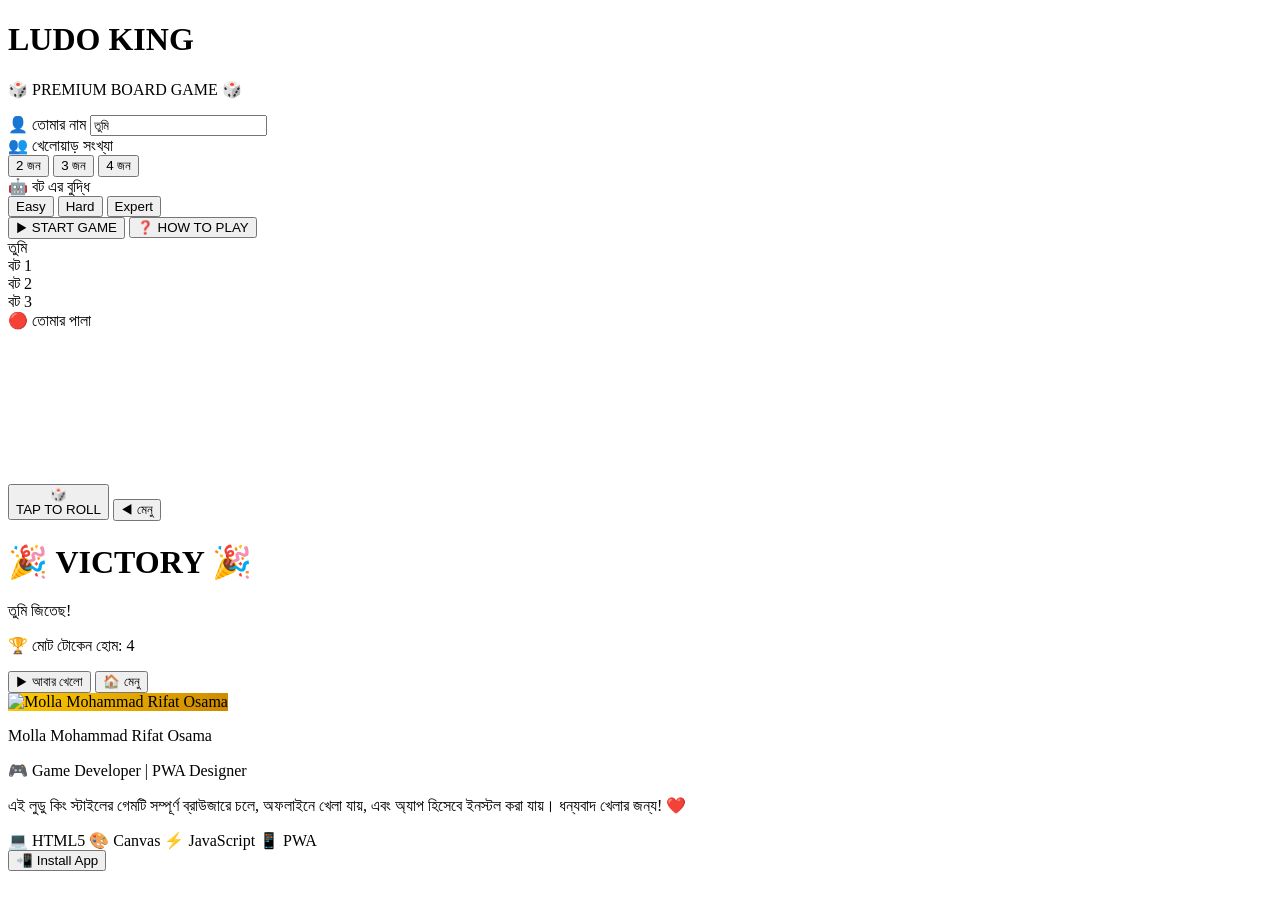
==== index.html @ ccd7d9f2 "Create index.html" ====
<!DOCTYPE html>
<html lang="bn">
<head>
  <meta charset="UTF-8">
  <meta name="viewport" content="width=device-width, initial-scale=1.0, user-scalable=no, maximum-scale=1.0">
  <meta name="theme-color" content="#1a0033">
  <meta name="apple-mobile-web-app-capable" content="yes">
  <meta name="apple-mobile-web-app-status-bar-style" content="black-translucent">
  <meta name="apple-mobile-web-app-title" content="Ludo King">
  <title>Ludo King - Premium Board Game</title>

  <link rel="icon" type="image/png" href="favicon-96x96.png" sizes="96x96" />
  <link rel="icon" type="image/svg+xml" href="favicon.svg" />
  <link rel="shortcut icon" href="favicon.ico" />
  <link rel="apple-touch-icon" sizes="180x180" href="apple-touch-icon.png" />
  <link rel="manifest" href="site.webmanifest" />

  <link rel="stylesheet" href="style.css">
</head>

<body>

<div class="app">

  <!-- ===== মেনু স্ক্রিন ===== -->
  <div id="menuScreen" class="screen">
    <div class="menu-bg-decor"></div>
    <h1 class="logo">
      <span class="logo-ludo">LUDO</span>
      <span class="logo-king">KING</span>
    </h1>
    <p class="subtitle">🎲 PREMIUM BOARD GAME 🎲</p>

    <div class="name-input-group">
      <label>👤 তোমার নাম</label>
      <input type="text" id="playerNameInput" maxlength="12" placeholder="Player 1" value="তুমি">
    </div>

    <div class="menu-group">
      <label>👥 খেলোয়াড় সংখ্যা</label>
      <div class="row" id="playerCountRow">
        <button class="chip" data-count="2">2 জন</button>
        <button class="chip active" data-count="3">3 জন</button>
        <button class="chip" data-count="4">4 জন</button>
      </div>
    </div>

    <div class="menu-group">
      <label>🤖 বট এর বুদ্ধি</label>
      <div class="row" id="botLevelRow">
        <button class="chip active" data-level="easy">Easy</button>
        <button class="chip" data-level="hard">Hard</button>
        <button class="chip" data-level="expert">Expert</button>
      </div>
    </div>

    <button class="menu-btn play-btn" id="playBtn">▶ START GAME</button>
    <button class="menu-btn" id="howBtn">❓ HOW TO PLAY</button>
  </div>

  <!-- ===== গেম স্ক্রিন ===== -->
  <div id="gameScreen" class="screen hidden">

    <!-- প্লেয়ার ইন্ডিকেটর টপ -->
    <div class="players-bar">
      <div class="player-pill" data-pid="0">
        <span class="pill-color" style="background:#e63946"></span>
        <span class="pill-name">তুমি</span>
      </div>
      <div class="player-pill" data-pid="1">
        <span class="pill-color" style="background:#06d6a0"></span>
        <span class="pill-name">বট 1</span>
      </div>
      <div class="player-pill" data-pid="2">
        <span class="pill-color" style="background:#ffd60a"></span>
        <span class="pill-name">বট 2</span>
      </div>
      <div class="player-pill" data-pid="3">
        <span class="pill-color" style="background:#4cc9f0"></span>
        <span class="pill-name">বট 3</span>
      </div>
    </div>

    <div class="status-bar">
      <span id="turnIndicator">🔴 তোমার পালা</span>
      <span id="statusText" class="status-text hidden"></span>
    </div>

    <div class="board-wrap">
      <canvas id="board"></canvas>
    </div>

    <div class="dice-area">
      <button class="dice-btn" id="diceBtn">
        <div class="dice-face" id="diceFace">🎲</div>
        <div class="dice-label">TAP TO ROLL</div>
      </button>
      <button class="menu-btn small" id="backToMenuBtn">◀ মেনু</button>
    </div>
  </div>

  <!-- ===== জেতার স্ক্রিন ===== -->
  <div id="winScreen" class="screen hidden">
    <div class="win-confetti" id="winConfetti"></div>
    <h1 class="win-title" id="winTitle">🎉 VICTORY 🎉</h1>
    <p class="win-subtitle" id="winText">তুমি জিতেছ!</p>
    <div class="win-stats">
      <p>🏆 মোট টোকেন হোম: 4</p>
    </div>
    <button class="menu-btn play-btn" id="playAgainBtn">▶ আবার খেলো</button>
    <button class="menu-btn" id="menuBtn">🏠 মেনু</button>
  </div>

  <!-- ===== ডেভলপার কার্ড ===== -->
  <div class="developer">
    <img src="dev.jpg" alt="Molla Mohammad Rifat Osama" class="dev-photo" onerror="this.style.background='linear-gradient(135deg,#ffcc00,#cc8800)'">
    <div class="dev-info">
      <p class="dev-name">Molla Mohammad Rifat Osama</p>
      <p class="dev-role">🎮 Game Developer | PWA Designer</p>
      <p class="dev-msg">
        এই লুডু কিং স্টাইলের গেমটি সম্পূর্ণ ব্রাউজারে চলে, অফলাইনে খেলা যায়,
        এবং অ্যাপ হিসেবে ইনস্টল করা যায়। ধন্যবাদ খেলার জন্য! ❤️
      </p>
      <div class="dev-tags">
        <span>💻 HTML5</span>
        <span>🎨 Canvas</span>
        <span>⚡ JavaScript</span>
        <span>📱 PWA</span>
      </div>
    </div>
  </div>

</div>

<button id="installBtn" class="install-btn hidden">📲 Install App</button>

<script src="script.js"></script>

<script>
  if ('serviceWorker' in navigator) {
    window.addEventListener('load', () => {
      navigator.serviceWorker.register('sw.js')
        .then(reg => console.log('✅ SW:', reg.scope))
        .catch(err => console.log('❌ SW:', err));
    });
  }
</script>

</body>
</html>
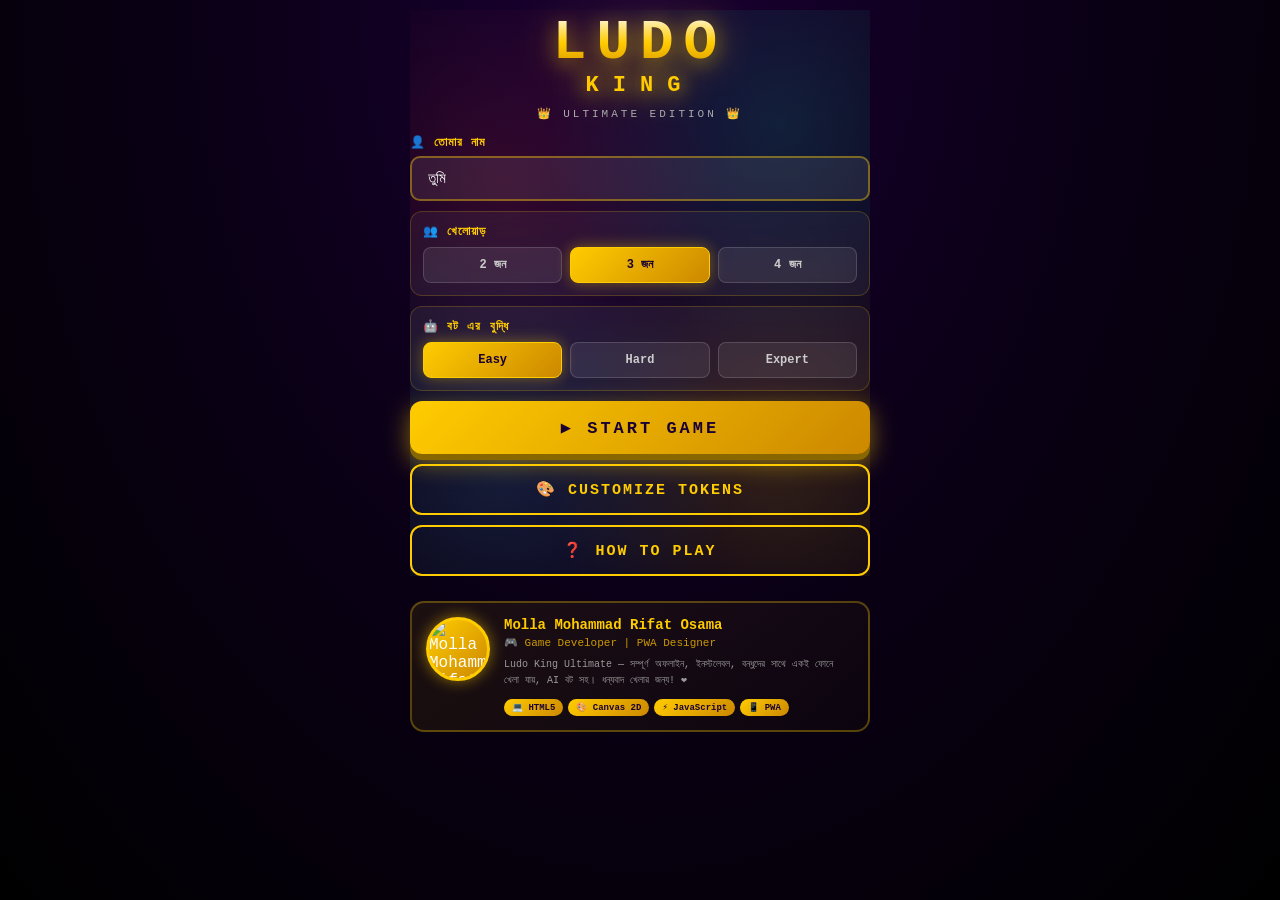
==== commit 0f39d635: "Update index.html" ====
--- a/index.html
+++ b/index.html
@@ -7,7 +7,7 @@
   <meta name="apple-mobile-web-app-capable" content="yes">
   <meta name="apple-mobile-web-app-status-bar-style" content="black-translucent">
   <meta name="apple-mobile-web-app-title" content="Ludo King">
-  <title>Ludo King - Premium Board Game</title>
+  <title>Ludo King Ultimate</title>
 
   <link rel="icon" type="image/png" href="favicon-96x96.png" sizes="96x96" />
   <link rel="icon" type="image/svg+xml" href="favicon.svg" />
@@ -25,19 +25,20 @@
   <!-- ===== মেনু স্ক্রিন ===== -->
   <div id="menuScreen" class="screen">
     <div class="menu-bg-decor"></div>
+
     <h1 class="logo">
       <span class="logo-ludo">LUDO</span>
       <span class="logo-king">KING</span>
     </h1>
-    <p class="subtitle">🎲 PREMIUM BOARD GAME 🎲</p>
+    <p class="subtitle">👑 ULTIMATE EDITION 👑</p>
 
     <div class="name-input-group">
       <label>👤 তোমার নাম</label>
-      <input type="text" id="playerNameInput" maxlength="12" placeholder="Player 1" value="তুমি">
+      <input type="text" id="playerNameInput" maxlength="12" placeholder="তোমার নাম" value="তুমি">
     </div>
 
     <div class="menu-group">
-      <label>👥 খেলোয়াড় সংখ্যা</label>
+      <label>👥 খেলোয়াড়</label>
       <div class="row" id="playerCountRow">
         <button class="chip" data-count="2">2 জন</button>
         <button class="chip active" data-count="3">3 জন</button>
@@ -55,13 +56,49 @@
     </div>
 
     <button class="menu-btn play-btn" id="playBtn">▶ START GAME</button>
+    <button class="menu-btn" id="customBtn">🎨 CUSTOMIZE TOKENS</button>
     <button class="menu-btn" id="howBtn">❓ HOW TO PLAY</button>
+  </div>
+
+  <!-- ===== কাস্টমাইজ স্ক্রিন ===== -->
+  <div id="customScreen" class="screen hidden">
+    <h2 class="title">🎨 CUSTOMIZE TOKENS</h2>
+    <p class="subtitle-small">তোমার গুটি সাজাও</p>
+
+    <!-- Token Shape -->
+    <div class="section">
+      <label>🔷 গুটির আকার</label>
+      <p class="hint">গুটি কেমন দেখাবে</p>
+      <div class="row" id="shapeRow"></div>
+    </div>
+
+    <!-- Token Style -->
+    <div class="section">
+      <label>✨ গুটির স্টাইল</label>
+      <p class="hint">3D লুক কেমন হবে</p>
+      <div class="row" id="styleRow"></div>
+    </div>
+
+    <!-- Color Scheme -->
+    <div class="section">
+      <label>🎨 রঙের স্কিম</label>
+      <p class="hint">৪টি প্লেয়ারের রঙ</p>
+      <div class="row" id="colorRow"></div>
+    </div>
+
+    <!-- Preview -->
+    <div class="section">
+      <label>👁️ প্রিভিউ</label>
+      <canvas id="tokenPreview" width="300" height="80"></canvas>
+    </div>
+
+    <button class="menu-btn play-btn" id="customBackBtn">▶ PLAY NOW</button>
+    <button class="menu-btn" id="customMenuBtn">◀ BACK</button>
   </div>
 
   <!-- ===== গেম স্ক্রিন ===== -->
   <div id="gameScreen" class="screen hidden">
 
-    <!-- প্লেয়ার ইন্ডিকেটর টপ -->
     <div class="players-bar">
       <div class="player-pill" data-pid="0">
         <span class="pill-color" style="background:#e63946"></span>
@@ -99,13 +136,13 @@
     </div>
   </div>
 
-  <!-- ===== জেতার স্ক্রিন ===== -->
+  <!-- ===== Win Screen ===== -->
   <div id="winScreen" class="screen hidden">
     <div class="win-confetti" id="winConfetti"></div>
     <h1 class="win-title" id="winTitle">🎉 VICTORY 🎉</h1>
     <p class="win-subtitle" id="winText">তুমি জিতেছ!</p>
-    <div class="win-stats">
-      <p>🏆 মোট টোকেন হোম: 4</p>
+    <div class="win-stats" id="winStats">
+      <p>🏆 মোট 4 টোকেন হোম</p>
     </div>
     <button class="menu-btn play-btn" id="playAgainBtn">▶ আবার খেলো</button>
     <button class="menu-btn" id="menuBtn">🏠 মেনু</button>
@@ -118,12 +155,12 @@
       <p class="dev-name">Molla Mohammad Rifat Osama</p>
       <p class="dev-role">🎮 Game Developer | PWA Designer</p>
       <p class="dev-msg">
-        এই লুডু কিং স্টাইলের গেমটি সম্পূর্ণ ব্রাউজারে চলে, অফলাইনে খেলা যায়,
-        এবং অ্যাপ হিসেবে ইনস্টল করা যায়। ধন্যবাদ খেলার জন্য! ❤️
+        Ludo King Ultimate — সম্পূর্ণ অফলাইন, ইনস্টলেবল, বন্ধুদের সাথে
+        একই ফোনে খেলা যায়, AI বট সহ। ধন্যবাদ খেলার জন্য! ❤️
       </p>
       <div class="dev-tags">
         <span>💻 HTML5</span>
-        <span>🎨 Canvas</span>
+        <span>🎨 Canvas 2D</span>
         <span>⚡ JavaScript</span>
         <span>📱 PWA</span>
       </div>
--- a/style.css
+++ b/style.css
@@ -0,0 +1,561 @@
+* {
+  margin: 0;
+  padding: 0;
+  box-sizing: border-box;
+  -webkit-tap-highlight-color: transparent;
+}
+
+:root {
+  --red: #e63946;
+  --green: #06d6a0;
+  --yellow: #ffd60a;
+  --blue: #4cc9f0;
+  --gold: #ffcc00;
+  --dark: #0f0f1a;
+  --dark2: #1a0033;
+}
+
+body {
+  background: radial-gradient(ellipse at top, #1a0033, #0a0015, #000);
+  font-family: 'Courier New', monospace;
+  min-height: 100vh;
+  display: flex;
+  justify-content: center;
+  padding: 10px;
+  color: #fff;
+  touch-action: manipulation;
+  overflow-x: hidden;
+}
+
+.app {
+  width: 100%;
+  max-width: 460px;
+  display: flex;
+  flex-direction: column;
+  gap: 10px;
+  position: relative;
+}
+
+.screen {
+  display: flex;
+  flex-direction: column;
+  gap: 10px;
+  align-items: center;
+  position: relative;
+}
+
+.hidden { display: none !important; }
+
+/* ===== মেনু ===== */
+.menu-bg-decor {
+  position: absolute;
+  top: 0; left: 0; right: 0; bottom: 0;
+  background:
+    radial-gradient(circle at 20% 30%, rgba(230,57,70,0.15) 0%, transparent 40%),
+    radial-gradient(circle at 80% 20%, rgba(6,214,160,0.15) 0%, transparent 40%),
+    radial-gradient(circle at 20% 80%, rgba(76,201,240,0.15) 0%, transparent 40%),
+    radial-gradient(circle at 80% 80%, rgba(255,214,10,0.15) 0%, transparent 40%);
+  pointer-events: none;
+  z-index: 0;
+  animation: bgPulse 4s ease-in-out infinite;
+}
+
+@keyframes bgPulse {
+  0%, 100% { opacity: 0.6; }
+  50% { opacity: 1; }
+}
+
+.logo {
+  position: relative;
+  z-index: 1;
+  text-align: center;
+  margin-top: 5px;
+  line-height: 1;
+}
+
+.logo-ludo {
+  display: block;
+  font-size: 56px;
+  letter-spacing: 10px;
+  background: linear-gradient(180deg, #fff, #ffcc00, #cc8800);
+  -webkit-background-clip: text;
+  background-clip: text;
+  -webkit-text-fill-color: transparent;
+  text-shadow: 0 4px 20px rgba(255,204,0,0.5);
+  font-weight: 900;
+  filter: drop-shadow(0 0 20px rgba(255,204,0,0.4));
+}
+
+.logo-king {
+  display: block;
+  font-size: 22px;
+  letter-spacing: 14px;
+  color: #ffcc00;
+  text-shadow: 0 0 20px #ffcc00, 0 0 40px #ffcc00;
+  margin-top: 4px;
+  font-weight: bold;
+}
+
+.subtitle {
+  position: relative;
+  z-index: 1;
+  font-size: 11px;
+  color: #aaa;
+  letter-spacing: 3px;
+  margin-bottom: 5px;
+}
+
+.name-input-group {
+  width: 100%;
+  position: relative;
+  z-index: 1;
+}
+
+.name-input-group label {
+  display: block;
+  font-size: 12px;
+  color: #ffcc00;
+  margin-bottom: 6px;
+  letter-spacing: 1px;
+  font-weight: bold;
+}
+
+#playerNameInput {
+  width: 100%;
+  background: rgba(255,255,255,0.08);
+  border: 2px solid #ffcc0066;
+  color: #fff;
+  padding: 12px 16px;
+  font-family: inherit;
+  font-size: 15px;
+  border-radius: 10px;
+  outline: none;
+  transition: all 0.2s;
+}
+
+#playerNameInput:focus {
+  border-color: #ffcc00;
+  box-shadow: 0 0 15px #ffcc0044;
+}
+
+#playerNameInput::placeholder { color: #666; }
+
+.menu-group {
+  width: 100%;
+  background: rgba(255,255,255,0.05);
+  border: 1px solid rgba(255,204,0,0.2);
+  border-radius: 12px;
+  padding: 12px;
+  position: relative;
+  z-index: 1;
+  backdrop-filter: blur(10px);
+}
+
+.menu-group label {
+  display: block;
+  font-size: 12px;
+  color: #ffcc00;
+  margin-bottom: 8px;
+  letter-spacing: 1px;
+  font-weight: bold;
+}
+
+.row { display: flex; gap: 8px; flex-wrap: wrap; }
+
+.menu-btn {
+  width: 100%;
+  background: transparent;
+  border: 2px solid #ffcc00;
+  color: #ffcc00;
+  padding: 14px;
+  font-family: inherit;
+  font-size: 15px;
+  letter-spacing: 2px;
+  border-radius: 12px;
+  cursor: pointer;
+  transition: all .15s;
+  position: relative;
+  z-index: 1;
+  font-weight: bold;
+}
+
+.menu-btn:active {
+  background: #ffcc00;
+  color: #0f0f1a;
+  transform: scale(.97);
+}
+
+.menu-btn.small {
+  padding: 10px 14px;
+  font-size: 12px;
+  width: auto;
+  border-radius: 8px;
+}
+
+.play-btn {
+  background: linear-gradient(135deg, #ffcc00, #cc8800) !important;
+  color: #1a0033 !important;
+  border: none !important;
+  font-size: 17px !important;
+  padding: 16px !important;
+  box-shadow: 0 6px 0 #886600, 0 8px 25px rgba(255,204,0,0.5);
+  font-weight: 900;
+  letter-spacing: 3px;
+}
+
+.play-btn:active {
+  transform: translateY(4px) !important;
+  box-shadow: 0 2px 0 #886600, 0 4px 15px rgba(255,204,0,0.5);
+}
+
+.chip {
+  flex: 1;
+  min-width: 65px;
+  background: rgba(255,255,255,0.08);
+  color: #ccc;
+  border: 1px solid rgba(255,255,255,0.15);
+  padding: 10px;
+  font-family: inherit;
+  font-size: 12px;
+  border-radius: 8px;
+  cursor: pointer;
+  transition: all .15s;
+  font-weight: bold;
+}
+
+.chip.active {
+  background: linear-gradient(135deg, #ffcc00, #cc8800);
+  color: #1a0033;
+  border-color: #ffcc00;
+  box-shadow: 0 0 15px #ffcc0066;
+}
+
+/* ===== Players Bar ===== */
+.players-bar {
+  width: 100%;
+  display: flex;
+  gap: 4px;
+  justify-content: center;
+  padding: 4px 0;
+}
+
+.player-pill {
+  display: flex;
+  align-items: center;
+  gap: 4px;
+  background: rgba(255,255,255,0.06);
+  border: 1px solid rgba(255,255,255,0.1);
+  border-radius: 20px;
+  padding: 4px 8px;
+  font-size: 10px;
+  transition: all 0.3s;
+}
+
+.player-pill.active {
+  background: rgba(255,204,0,0.2);
+  border-color: #ffcc00;
+  box-shadow: 0 0 12px #ffcc0088;
+  transform: scale(1.05);
+}
+
+.pill-color {
+  width: 10px;
+  height: 10px;
+  border-radius: 50%;
+  box-shadow: 0 0 6px currentColor;
+}
+
+.pill-name {
+  color: #ddd;
+  font-weight: bold;
+  max-width: 50px;
+  overflow: hidden;
+  text-overflow: ellipsis;
+  white-space: nowrap;
+}
+
+/* ===== Status ===== */
+.status-bar {
+  width: 100%;
+  display: flex;
+  justify-content: space-between;
+  align-items: center;
+  padding: 8px 12px;
+  background: rgba(0,0,0,0.4);
+  border-radius: 10px;
+  font-size: 13px;
+  min-height: 38px;
+  border: 1px solid rgba(255,204,0,0.2);
+}
+
+#turnIndicator {
+  font-weight: bold;
+  letter-spacing: 1px;
+}
+
+.status-text {
+  font-size: 12px;
+  letter-spacing: 1px;
+  color: #ff6b6b;
+  font-weight: bold;
+  animation: blink 1s infinite;
+}
+
+.status-text.playing { color: #4ade80; }
+
+@keyframes blink {
+  0%, 100% { opacity: 1; }
+  50% { opacity: 0.4; }
+}
+
+/* ===== বোর্ড ===== */
+.board-wrap {
+  width: 100%;
+  max-width: 440px;
+  aspect-ratio: 1 / 1;
+  background: linear-gradient(145deg, #2a1a3a, #1a0033);
+  border-radius: 14px;
+  padding: 8px;
+  box-shadow:
+    0 10px 40px rgba(0,0,0,0.8),
+    0 0 0 3px #ffcc00,
+    0 0 40px rgba(255,204,0,0.3);
+  position: relative;
+}
+
+#board {
+  width: 100%;
+  height: 100%;
+  display: block;
+  border-radius: 8px;
+  cursor: pointer;
+}
+
+/* ===== ডাইস ===== */
+.dice-area {
+  width: 100%;
+  display: flex;
+  justify-content: space-between;
+  align-items: center;
+  gap: 10px;
+  padding: 0 4px;
+}
+
+.dice-btn {
+  flex: 1;
+  max-width: 180px;
+  background: linear-gradient(145deg, #ffffff, #e0e0e0);
+  border: none;
+  border-radius: 16px;
+  padding: 12px;
+  cursor: pointer;
+  box-shadow:
+    0 6px 0 #999,
+    0 10px 25px rgba(0,0,0,0.6),
+    inset 0 2px 4px rgba(255,255,255,0.8);
+  transition: all .1s;
+  display: flex;
+  flex-direction: column;
+  align-items: center;
+  gap: 4px;
+}
+
+.dice-btn:active:not(:disabled) {
+  transform: translateY(4px);
+  box-shadow: 0 2px 0 #999, 0 4px 15px rgba(0,0,0,0.6);
+}
+
+.dice-btn:disabled {
+  opacity: 0.55;
+  cursor: not-allowed;
+}
+
+.dice-face {
+  font-size: 44px;
+  line-height: 1;
+  color: #333;
+  filter: drop-shadow(0 2px 2px rgba(0,0,0,0.2));
+}
+
+.dice-label {
+  font-size: 9px;
+  color: #666;
+  font-weight: bold;
+  letter-spacing: 2px;
+  font-family: inherit;
+}
+
+.dice-btn.rolling {
+  animation: diceRoll 0.7s ease-in-out;
+}
+
+.dice-btn.rolling .dice-face {
+  animation: dicePulse 0.7s ease-in-out;
+}
+
+@keyframes diceRoll {
+  0% { transform: rotate(0deg) scale(1); }
+  25% { transform: rotate(90deg) scale(1.15); }
+  50% { transform: rotate(180deg) scale(0.9); }
+  75% { transform: rotate(270deg) scale(1.1); }
+  100% { transform: rotate(360deg) scale(1); }
+}
+
+@keyframes dicePulse {
+  0%, 100% { transform: scale(1); }
+  50% { transform: scale(1.2); color: #ffcc00; }
+}
+
+/* ===== Win Screen ===== */
+.win-title {
+  font-size: 42px;
+  background: linear-gradient(180deg, #fff, #ffcc00, #cc8800);
+  -webkit-background-clip: text;
+  background-clip: text;
+  -webkit-text-fill-color: transparent;
+  letter-spacing: 4px;
+  text-align: center;
+  margin-top: 40px;
+  animation: winBounce 0.8s ease-out;
+  filter: drop-shadow(0 4px 20px rgba(255,204,0,0.7));
+}
+
+@keyframes winBounce {
+  0% { transform: scale(0) rotate(-180deg); }
+  100% { transform: scale(1) rotate(0deg); }
+}
+
+.win-subtitle {
+  font-size: 18px;
+  color: #ffcc00;
+  letter-spacing: 2px;
+  text-align: center;
+  margin-bottom: 20px;
+}
+
+.win-stats {
+  background: rgba(255,204,0,0.1);
+  border: 2px solid #ffcc00;
+  border-radius: 12px;
+  padding: 12px 20px;
+  color: #ffcc00;
+  font-size: 13px;
+  margin-bottom: 20px;
+}
+
+.win-confetti {
+  position: absolute;
+  top: 0; left: 0; right: 0; height: 100vh;
+  pointer-events: none;
+  overflow: hidden;
+  z-index: 0;
+}
+
+.confetti-piece {
+  position: absolute;
+  width: 10px;
+  height: 10px;
+  animation: confettiFall linear infinite;
+}
+
+@keyframes confettiFall {
+  0% { transform: translateY(-100px) rotate(0deg); opacity: 1; }
+  100% { transform: translateY(100vh) rotate(720deg); opacity: 0; }
+}
+
+/* ===== ডেভলপার ===== */
+.developer {
+  background: linear-gradient(135deg, rgba(255,204,0,0.08), rgba(255,204,0,0.02));
+  border: 2px solid rgba(255,204,0,0.3);
+  border-radius: 14px;
+  padding: 14px;
+  margin-top: 15px;
+  display: flex;
+  gap: 14px;
+  align-items: flex-start;
+  position: relative;
+  z-index: 1;
+}
+
+.dev-photo {
+  width: 64px;
+  height: 64px;
+  border-radius: 50%;
+  border: 3px solid #ffcc00;
+  box-shadow: 0 0 15px #ffcc0088;
+  object-fit: cover;
+  flex-shrink: 0;
+  background: #333;
+}
+
+.dev-info { flex: 1; min-width: 0; }
+
+.dev-name {
+  font-size: 14px;
+  color: #ffcc00;
+  font-weight: bold;
+  margin-bottom: 3px;
+}
+
+.dev-role {
+  font-size: 11px;
+  color: #cc9900;
+  margin-bottom: 8px;
+}
+
+.dev-msg {
+  font-size: 10px;
+  color: #999;
+  line-height: 1.6;
+  margin-bottom: 10px;
+}
+
+.dev-tags {
+  display: flex;
+  flex-wrap: wrap;
+  gap: 5px;
+}
+
+.dev-tags span {
+  background: linear-gradient(135deg, #ffcc00, #cc8800);
+  color: #1a0033;
+  font-size: 9px;
+  padding: 3px 8px;
+  border-radius: 10px;
+  font-weight: bold;
+}
+
+/* ===== Install Button ===== */
+.install-btn {
+  position: fixed;
+  bottom: 20px;
+  right: 20px;
+  background: linear-gradient(135deg, #ffcc00, #cc8800);
+  color: #1a0033;
+  border: 2px solid #1a0033;
+  padding: 12px 20px;
+  font-family: inherit;
+  font-size: 13px;
+  font-weight: bold;
+  border-radius: 30px;
+  cursor: pointer;
+  box-shadow: 0 4px 20px #ffcc0088, 0 6px 0 #886600;
+  z-index: 9999;
+  animation: pulseInstall 2s infinite;
+  letter-spacing: 1px;
+}
+
+.install-btn.hidden { display: none; }
+
+@keyframes pulseInstall {
+  0%, 100% { box-shadow: 0 4px 20px #ffcc0088, 0 6px 0 #886600, 0 0 0 0 #ffcc0066; }
+  50% { box-shadow: 0 4px 20px #ffcc0088, 0 6px 0 #886600, 0 0 0 12px #ffcc0000; }
+}
+
+/* ছোট স্ক্রিনের জন্য */
+@media (max-width: 400px) {
+  .logo-ludo { font-size: 46px; letter-spacing: 8px; }
+  .logo-king { font-size: 18px; letter-spacing: 10px; }
+  .dice-face { font-size: 36px; }
+  .menu-btn { padding: 12px; font-size: 14px; }
+}
